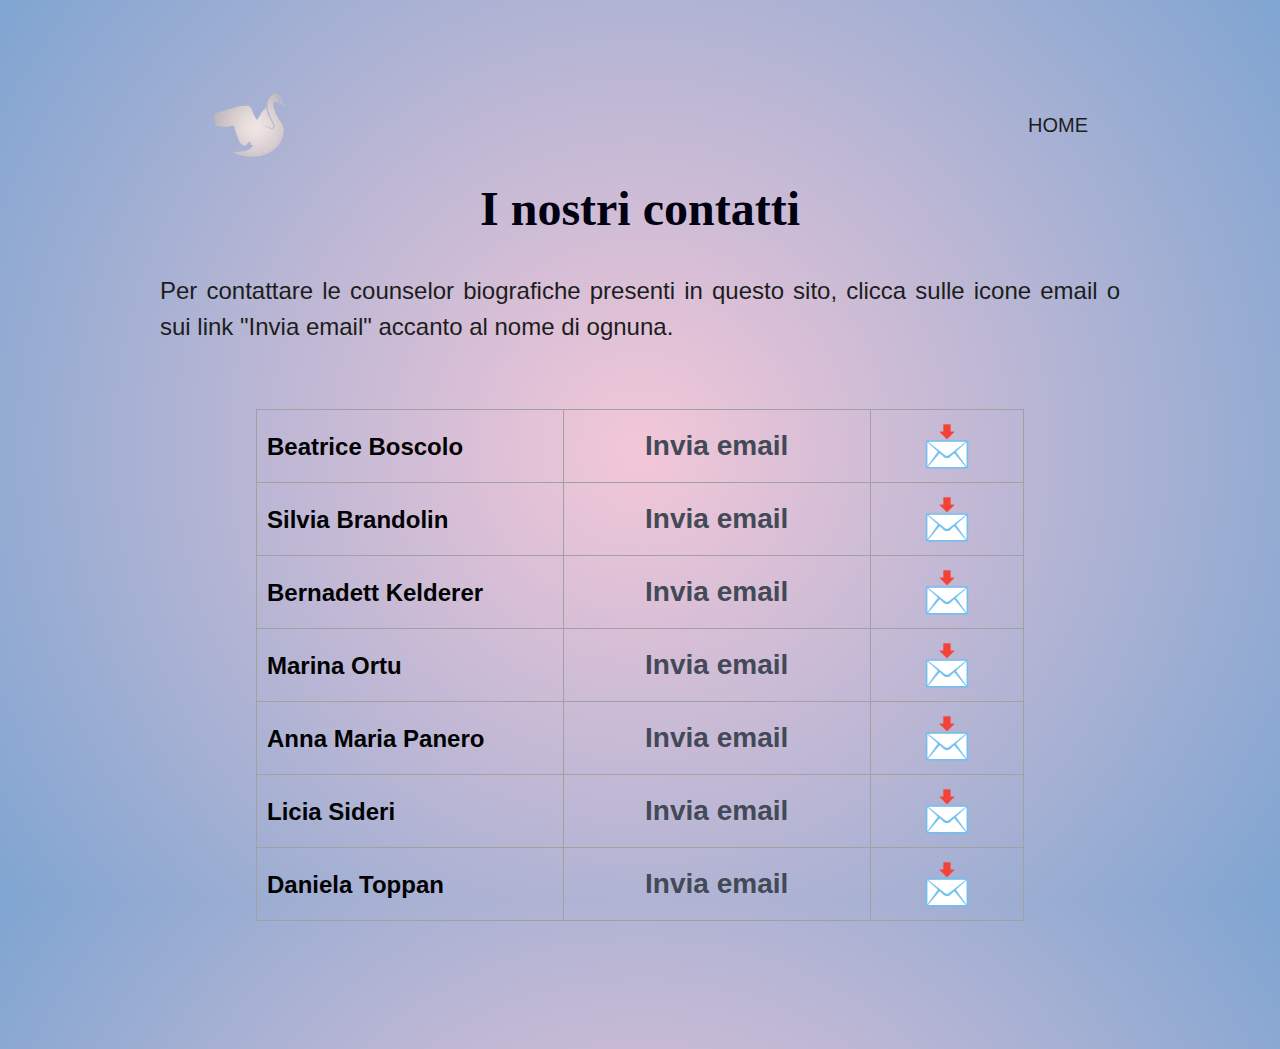
==== contatti.html @ 2a9148d6 "First commit" ====
<!DOCTYPE html>
<html lang="en">

<head>
    <meta charset="UTF-8">
    <meta name="viewport" content="width=device-width, initial-scale=1.0">
    <link rel="stylesheet" href="style.css">
    <link rel="stylesheet" href="/Testi_biografe/style2page.css">
    <link rel="stylesheet" href="contatti.css">
    <title>Contatti</title>
</head>

<body>
    <div class="testo_pagina2">
        <div class="content">
            <div class="title-home">
                <div><a href="../index.html" aria-label="lavorobiografico home page"><img src="/img/cigno_rosa.svg"
                            alt="logo del cigno rosa" class="logo"></a></div>
                <div> <a class="scrivimi" href="../index.html">HOME</a></div>

            </div>
            <h1 class="scheda">I nostri contatti</h1>
            <p class="mipresento">
                Per contattare le counselor biografiche presenti in questo sito, clicca sulle icone email o sui link
                "Invia email" accanto al nome di ognuna.
            </p>
            <table>
                
                <tr>
                    <td class="title-column nome-counselor">Beatrice Boscolo</td>
                    <td class="middle-column"><a class="email" href="mailto:beabosc@gmail.com">Invia email</a></td>
                    <td class="narrow-column"><a class="email-icon2" href="mailto:beabosc@gmail.com">📩</a></td>
                </tr>
                <tr>
                    <td class="title-column nome-counselor">Silvia Brandolin</td>
                    <td class="middle-column"><a class="email" href="mailto:silbrando@gmail.com">Invia email</a></td>
                    <td class="narrow-column">
                        <a class="email-icon2" href="mailto:silbrando@gmail.com">📩</a>
                    </td>
                </tr>
                <tr>
                    <td class="title-column nome-counselor">Bernadett Kelderer</td>
                    <td class="middle-column"><a class="email" href="mailto:bernadett.kelderer@gmail.com">Invia
                            email</a></td>
                    <td class="narrow-column"><a class="email-icon2" href="mailto:bernadett.kelderer@gmail.com">📩</a>
                    </td>
                </tr>
                <tr>
                    <td class="title-column nome-counselor">Marina Ortu</td>
                    <td class="middle-column"><a class="email" href="mailto:marinaortu17@gmail.com">Invia email</a></td>
                    <td class="narrow-column"> <a class="email-icon2" href="mailto:marinaortu17@gmail.com">📩</a></td>
                </tr>
                <tr>
                    <td class="title-column nome-counselor">Anna Maria Panero</td>
                    <td class="middle-column"><a class="email" href="mailto:annamaria.panero@fastwebnet.it">Invia
                            email</a></td>
                    <td class="narrow-column"><a class="email-icon2" href="mailto:annamaria.panero@fastwebnet.it">📩</a>
                    </td>
                </tr>
                <tr>
                    <td class="title-column nome-counselor">Licia Sideri</td>
                    <td class="middle-column"><a class="email" href="mailto:lixsid@gmail.com">Invia email</a></td>
                    <td class="narrow-column"><a class="email-icon2" href="mailto:lixsid@gmail.com">📩</a></td>
                </tr>
                <tr>
                    <td class="title-column nome-counselor">Daniela Toppan</td>
                    <td class="middle-column"><a class="email" href="mailto:daniela.toppan17@gmail.com">Invia email</a>
                    </td>
                    <td class="narrow-column"><a class="email-icon2" href="mailto:daniela.toppan17@gmail.com">📩</a>
                    </td>
                </tr>

            </table>
        </div>
    </div>
</body>

</html>
---- style.css ----
:root {
  --ff-sans: "IBM Plex Sans", sans-serif;
  --ff-serif: "IBM Plex Serif", serif;
  --ff-merriweather: "Merriweather Sans", serif;

  /* small screen font-sizes */
  --fs-200: 0.75rem;
  --fs-300: 1rem;
  --fs-400: 1.25rem;
  --fs-500: 1.375rem;
  --fs-600: 1.75rem;
  --fs-700: 2rem;
  --fs-900: 2.75rem;

  --fw-200: 200;
  --fw-300: 300;
  --fw-400: 400;
  --fw-500: 500;
  --fw-700: 700;
  --fw-900: 900;

  --clr-neutral-100: #fff;
  --clr-neutral-200: #eef1f6;
  --clr-neutral-300: #a9afbc;
  --clr-neutral-400: #737b8c;
  --clr-neutral-500: #434956;
  --clr-neutral-900: #020203;

  --clr-primary-300: #f3f7ff;
  --clr-primary-400: #8ea8da;

  --br: 0.5rem;
}

@media (min-width: 40em) {
  :root {
    --fs-500: 1.75rem;
    --fs-600: 2.125rem;
    --fs-900: 3.25rem;
  }
}

/* reset */

*,
*::before,
*::after {
  box-sizing: border-box;
}

h1,
.h1,
h2,
.h2,
h3,
.h3,
h4,
.h4 {
  line-height: 1;
}

body,
h1,
h2,
h3,
p,
dl,
dd,
figure {
  margin: 0;
}

ul[class],
ol[class] {
  list-style: none;
  padding: 0;
}

input,
button,
textarea,
select {
  font: inherit;
}

img {
  max-width: 100%;
  height: auto;
  display: block;
  border-radius: var(--br);
}

.logo {
 margin: 1rem auto;
max-width: 40%; 
  
}

body {
  line-height: 1.3;
  font-family: var(--ff-sans);
  font-size: var(--fs-400);
  font-weight: 300;
 
}

.bg-primary-300 {
  background-color: var(--clr-primary-300);
  border-radius: 1rem;
}

/* typography */

h1,
h2,
h3,
.section-subtitle,
.text-serif {
  font-family: var(--ff-merriweather);
  font-weight: var(--fw-200);
}

a {
  font-weight: var(--fw-700);
  font-size: var(--fs-300);
  color: var(--clr-neutral-200);
  text-decoration: none; 
}

a:hover,
a:focus {
  color: var(--clr-primary-400);
}

.text-500 {
  font-size: var(--fs-500);
}
.section-one {
  background-image: url(/img/girasole_wp.jpeg);
  background-size: cover;
  background-position: 50% 50%;
  height: 700px;
  padding: 0;
}

.page-title {
  font-family: var(--ff-merriweather);
  font-size: var(--fs-900);
  font-weight: var(--fw-700);
  color: var(--clr-neutral-100);
  text-align: center;
  padding: 0 2rem;
  margin: 2rem auto;
}
.page-subtitle {
  font-size: var(--fs-700);
  height: 5rem;
  padding: 1.5rem
}
.nome-cognome {
  font-size: var(--fs-700);
  font-weight: var(--fw-500);
  padding: 1.5rem;
  height: 7rem;
}
.nome_biografe {
  font-weight: var(--fw-700);
}
.btn {
  display: inline-block;
  cursor: pointer;
  border: 0;
  background: none;
  margin: 0 auto;
  font-weight: var(--fw-700);
  font-size: var(--fs-300);
  font-family: var(--ff-sans);
  text-decoration: none;
  color: var(--clr-neutral-200);
}

.btn::after {
  content: "\203A";
  margin-left: 1em;
  font-weight: var(--fw-300);
}

.btn:hover,
.btn:focus {
  color: var(--clr-primary-400);
}

.btn-presentazione {
  margin: 2rem auto;
  text-align: center;
}

.btn-biografe {
  background-color: #048ea0;
  padding: 0.5rem 1rem;
  border-radius: 25px;
  margin: 1rem auto;
  text-align: center;
}

.presentazione-title {
  text-align: center;
}

#show-part-2,
#show-part-3,
#reset {
  background-color: #048ea0;
  color: white;
  border: none;
  border-radius: 15px;
  cursor: pointer;
  padding: 10px 20px;
  margin: 1rem 0;
  display: inline-block;
}

#article-part-2,
#article-part-3 {
  display: none;
}
/* general layout */

section {
  padding: 2.5rem 0.75rem 0;
  background: rgb(255,251,248);
  background: radial-gradient(circle, rgba(247, 242, 239, 0.957) 100%, rgba(218,213,206,1) 100%); 

}
.accompagnamento {
  display: grid;
  grid-template-columns: 1fr;
  gap: 10px;
}

#chi_siamo {
  text-align: center;
}
.chi_siamo-sub {
  font-size: var(--fs-700);
  font-weight: var(--fw-500);
  padding: 1.5rem 0;
}
.chi_siamo-sub p {
  font-size: var(--fs-400);
  font-weight: var(--fw-400);
  padding: 1.5rem;
}

@media (min-width: 40em) {
  body {
    padding: 0;
  }
  section {
    padding: 2.5rem;
  }

  .btn {
    font-size: var(--fs-400);
  }
  .biografe {
    display: flex;
    flex-direction: row;
    align-items: center;
    flex-wrap: wrap;
    row-gap: 3rem;
    column-gap: 2rem;
    padding: 0 6rem;
  }

  .nome_biografe {
    font-weight: var(--fw-700);
  }
}

.container {
  max-width: 50rem;
  margin: 0 auto;
}

.flow-content > * + * {
  margin-top: var(--flow-spacer, 1em);
}

.split {
  display: flex;
  flex-direction: column;
  align-items: center;
  width: 100%;
}
.section2-img {
  display: flex;
  flex: 1;
  justify-content: center;
  justify-items: center;
}
.split > * + * {
  margin: 2rem 0 0 0;
}

.split > * {
  flex-basis: 100%;
}

.biografia-individuale {
  display: flex;
  flex-direction: column;
  justify-content: space-between;
  align-items: center;
  margin: 0 auto;
  background-color: #e8e3e3;
  border-radius: 10px;
  box-shadow: 4px 5px 8px rgba(0, 0, 0, 0.15);
}

.profilo-img {
  padding: 1rem 0 0 0;
}

@media (min-width: 40em) {
  .split {
    flex-direction: row;
    /* flex-wrap: wrap; */
  }

  .split > * + * {
    margin: 0 0 0 2.5rem;
  }

  .accompagnamento {
    grid-template-columns: 1fr 1fr;
    align-items: center;
    justify-items: center;
    gap: 3rem;
  }

  .text {
    grid-column: 1 / 2;
    grid-row: 1 / 3;
    padding: 0 2.5rem;
    width: 100%;
    justify-self: center;
  }

  .img1,
  .img2 {
    grid-column: 2 / 3;
    width: 85%;
    object-fit: cover;
    margin-left: auto;
    margin-right: auto;
    justify-self: center;
  }

  .biografia-individuale {
    max-width: 25%;
  }

  .profilo-img img {
    margin: 0 auto;
    border-radius: 10px;
    width: 80%;
    object-fit: cover;
  }
  .page-subtitle {
    height: 7rem;
  }
  .counselor {
    display: flex;
    width: 100%;
    height: 9rem;
    justify-content: center;
    align-items: flex-start;
    padding: 0 3rem;
    margin-bottom: 1rem;

    /* border: 3px solid red; */
  }
  .counselor-definition {
    text-align: left;
    
    font-size: 1.1rem;
    
  }

  a {
    font-size: var(--fs-400);
  }
  .xl-space {
    margin-top: 5rem;
  }
}
  /* components */

  .primary-header {
   
    padding: 2rem;
    
    background-color: var(--clr-primary-400);
    min-height: 30vh;
  }

  .section-one {
    background-image: url(/img/girasole_wp.jpeg);
    background-size: cover;
    background-position: 50% 50%;
    height: 700px;
    padding: 0;
  }

  .primary-nav {
    position: fixed;
    bottom: 0.5em;
    left: 0.5em;
    right: 0.5em;
    border-radius: var(--br);
    background: var(--clr-neutral-900);
    font-family: var(--ff-merriweather);
    padding: 0 1.2rem;
  }
  .primary-nav ul {
    display: flex;
    justify-content: space-between;
    margin: 0;
    padding: 0.8em 0;
  }

  .primary-nav li {
    line-height: 0;
  }

  .primary-nav a {
    color: var(--clr-neutral-200);
    text-decoration: none;
  }

  @media (min-width: 40em) {
    .primary-nav {
      position: static;
      background: transparent;
      border-radius: 0px;
      /* margin: 1rem 0; */
    }

    .primary-nav a {
      color: var(--clr-neutral-200);
      text-decoration: none;
      font-size: var(--fs-400);
    }

    .primary-header__inner {
      display: flex;
      justify-content: space-between;
    }

    .primary-nav ul {
      padding: 1.5rem;
    }

    .primary-nav li {
      margin-left: 1em;
    }
    .logo {  
      max-width: 60%; 
   
      padding: 0.5rem 1rem;
      margin: 0rem 1rem;
    }
  }

  .article-preview h3 {
    font-size: var(--fs-500);
  }

  .article-preview img {
    object-fit: cover;
    height: 12.5rem;
    width: 100%;
  }

  .article-preview .info {
    display: flex;
    font-weight: var(--fw-400);
    font-size: var(--fs-200);
    color: var(--clr-neutral-400);
  }

  .article-preview .info > *:first-child {
    margin-right: 2rem;
  }

  .call-to-action form {
    margin-top: 3rem;
    display: flex;
    flex-direction: column;
    gap: 3rem;
  }

  .call-to-action form > div {
    flex-basis: 100%;
    flex-shrink: 1;
    flex-grow: 1;
  }

  .call-to-action input {
    width: 100%;
    border: 0;
    border-bottom: 2px solid var(--clr-neutral-300);
  }

  .call-to-action input:focus {
    border-color: var(--clr-primary-400);
    border-width: 4px;
  }

  .call-to-action input::placeholder {
    color: var(--clr-neutral-300);
    opacity: 1;
  }

  .call-to-action label {
    display: block;
    margin-bottom: 0.5em;
    font-size: var(--fs-300);
    font-weight: var(--fw-400);
  }

  .call-to-action button {
    align-self: flex-start;
  }

  @media (min-width: 40em) {
    .call-to-action form {
      flex-direction: row;
    }

    .call-to-action button {
      align-self: center;
    }
  }

  .primary-footer__inner {
    --border: 2px solid var(--clr-neutral-200);
    border-top: var(--border);
    border-bottom: var(--border);
    padding: 3em 0;
    margin: 2em 0;
  }

  footer {
    padding-bottom: 1em;
  }

  .footer-nav {
    display: flex;
  }

  .footer-nav > *:first-child {
    margin-right: 4em;
  }

  .footer-social {
    display: flex;
    gap: 2em;
  }

  .footer-social a {
    font-weight: var(--fw-200);
  }

  /* homepage styles */

  .intro {
    --flow-spacer: 2em;
  }

/* Seconda pagina */
---- Testi_biografe/style2page.css ----
body {
    
  background-image: radial-gradient( #e4f5fe 0, #cde5f2 50%, #c0e1f3 100%);
  font-family: Arial, sans-serif;
  color: var(--clr-neutral-900);
  text-align: center;
}

.scheda {
  padding:   0 0 2.5rem 0;
}

.testo_pagina2 {
    width: 100%;
  
}

.content {
    padding: 1.5rem;
  z-index: 1;
}
.title-home {
  display: flex;
  flex-direction: row;
  justify-content: space-between;
  align-items: center;
  padding: 1rem;
}

.mipresento {
    font-family: var(--ff-sans);
    font-size: var(--fs-400);
    color: rgb(29, 29, 29);
    font-weight: var(--fw-500);
    text-align: left;    
    line-height: 1.5;
  }

  h1 {
    padding: 2rem;
    color: rgb(1, 1, 18);
}

 ul {
   text-align: left;
 }

 .contacts {
  display: flex;
  align-items: center;
  justify-content: space-between;
  margin: 5rem auto;
  flex-basis: 100%;
  flex: 1;
  
}

.email {
  font-weight: var(--fw-700);
  font-size: var(--fs-500);
  color: var(--clr-neutral-500);
  text-decoration: none;
  text-align: center;
  /* margin-right: 1rem; */
}
.scrivimi {
  font-family: var(--ff-sans);
    font-size: var(--fs-300);
    color: rgb(29, 29, 29);
    font-weight: var(--fw-500);
    text-align: left;
    
    }

    .scrivimi p {
      text-align: left;
      padding-left: 1rem;
    }

a {
  margin: 0;
}

a:hover,
a:focus {
  color: #4f75b8;
  cursor: pointer;
}

.email-icon {
  font-size: 3rem;
  padding-right: 0.5rem;
}

.title-home-biografa {
  display: flex;
  flex-direction: column;
  justify-content: space-between;
  align-items: center;
}

@media (min-width: 40em) {

  .content {      
    width: 100%;
     padding: 4rem 10rem;
     z-index: 1;
   }

    h1 {
        padding: 5rem;
     
    }
    .mipresento {
         text-align: justify;      
    }
    .title-home-biografa {
      flex-direction: row;
    }
      .email-icon {
        font-size: 6rem;
      }

      .contacts {
        font-family: var(--ff-sans);
        font-size: var(--fs-400);
        color: rgb(29, 29, 29);
        font-weight: var(--fw-500);
        width: 80%;
        margin-top: 5rem;
        padding: 5rem auto;
      }

        .scrivimi {
          font-family: var(--ff-sans);
            font-size: var(--fs-400);
            color: rgb(29, 29, 29);
            font-weight: var(--fw-500);
            text-align: left;
            padding: 1rem;
            }


        }
---- contatti.css ----
body {

    background: radial-gradient(circle, rgb(243, 199, 216) 0%, rgb(127, 165, 209) 100%);
    height: 100vh; /* Assicura che il gradiente copra tutta la finestra */
    margin: 0; /* Rimuove i margini predefiniti */
  }

  h1 {
    font-size: 3rem;
    font-weight: 900;
  }
.mipresento {
    font-size: 1.5rem;
}

  table {
       margin: 4rem auto;
    border-collapse: collapse;
}
th, td {
    border: 1px solid rgb(162, 161, 161);
    padding: 10px;
    text-align: left;
    background-color: none;
}
th {
    font-size: 1.7rem;
    font-weight: bold;
}

/* Imposta larghezze diverse */
.title-column {
    width: 40%; /* Colonna più larga */
}
.middle-column {
    width: 40%; /* Colonna centrale */
    text-align: center;
}
.narrow-column {
    width: 20%; /* Colonna più stretta */
    text-align: center;
}
.email-icon2 {
    font-size: 2.5rem;
}

.nome-counselor {
    font-size: 1.5rem;
    font-weight: bold;
    
    text-align: left;
    margin: 1rem 0;
}

@media (min-width: 40em) {
    table {
        margin: 4rem auto;
        width: 80%;
    }
}
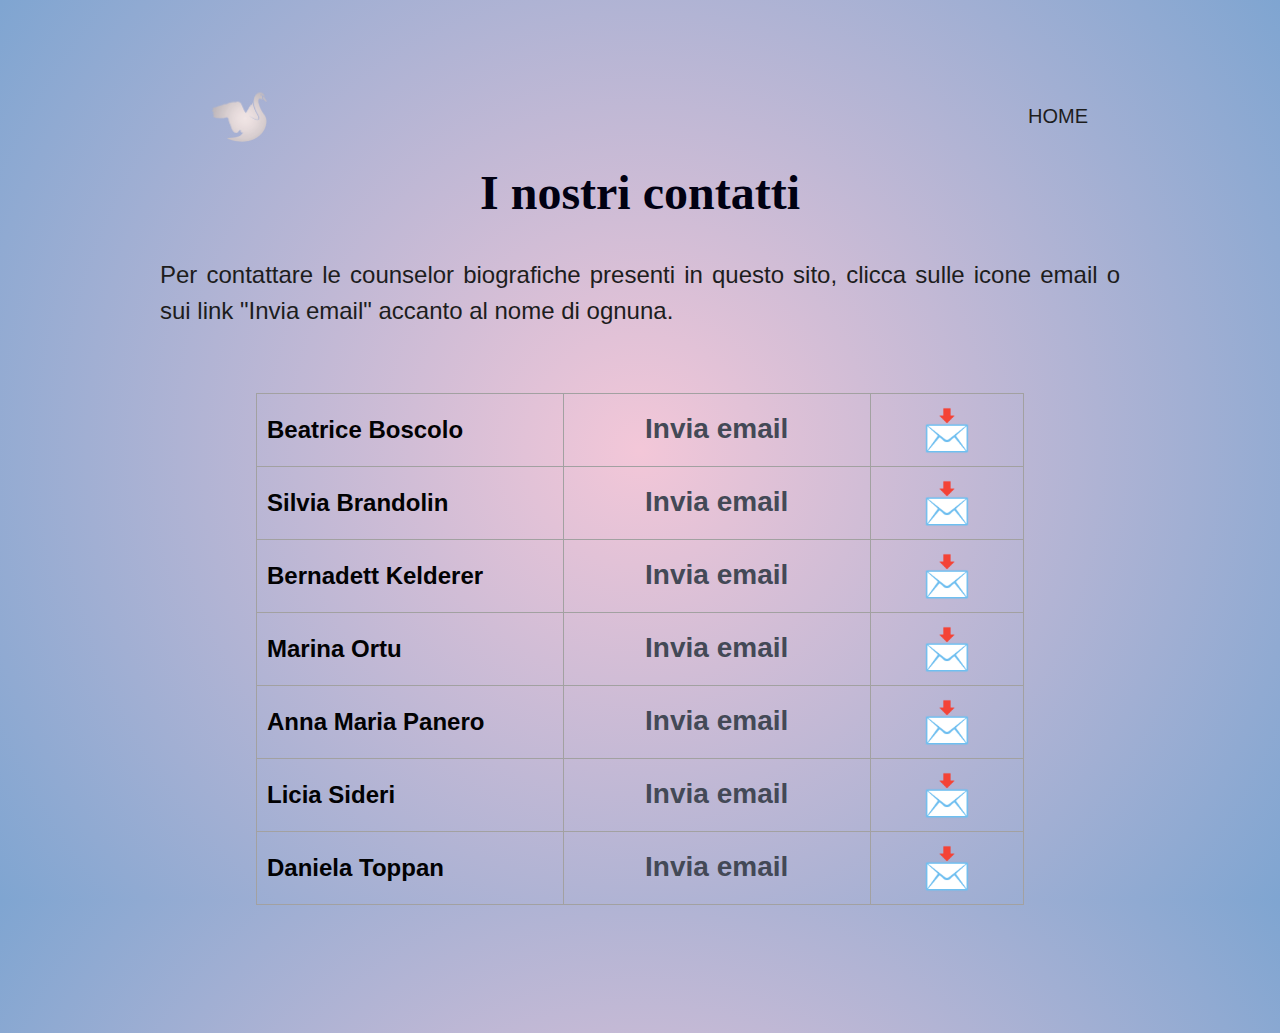
==== commit c30b6353: "varie modifiche 20 marzo 2025" ====
--- a/contatti.html
+++ b/contatti.html
@@ -4,6 +4,17 @@
 <head>
     <meta charset="UTF-8">
     <meta name="viewport" content="width=device-width, initial-scale=1.0">
+
+<!-- Google tag (gtag.js) -->
+<script async src="https://www.googletagmanager.com/gtag/js?id=G-VNXHQBLRQ8"></script>
+<script>
+  window.dataLayer = window.dataLayer || [];
+  function gtag(){dataLayer.push(arguments);}
+  gtag('js', new Date());
+
+  gtag('config', 'G-VNXHQBLRQ8');
+</script>
+
     <link rel="stylesheet" href="style.css">
     <link rel="stylesheet" href="/Testi_biografe/style2page.css">
     <link rel="stylesheet" href="contatti.css">
@@ -16,7 +27,7 @@
             <div class="title-home">
                 <div><a href="../index.html" aria-label="lavorobiografico home page"><img src="/img/cigno_rosa.svg"
                             alt="logo del cigno rosa" class="logo"></a></div>
-                <div> <a class="scrivimi" href="../index.html">HOME</a></div>
+                <div> <a class="scrivimi" href="index.html">HOME</a></div>
 
             </div>
             <h1 class="scheda">I nostri contatti</h1>
--- a/style.css
+++ b/style.css
@@ -91,9 +91,8 @@
 }
 
 .logo {
- margin: 1rem auto;
-max-width: 40%; 
-  
+  padding: 0.5em;
+  max-width: 50%;
 }
 
 body {
@@ -101,7 +100,6 @@
   font-family: var(--ff-sans);
   font-size: var(--fs-400);
   font-weight: 300;
- 
 }
 
 .bg-primary-300 {
@@ -124,7 +122,7 @@
   font-weight: var(--fw-700);
   font-size: var(--fs-300);
   color: var(--clr-neutral-200);
-  text-decoration: none; 
+  text-decoration: none;
 }
 
 a:hover,
@@ -149,22 +147,28 @@
   font-weight: var(--fw-700);
   color: var(--clr-neutral-100);
   text-align: center;
-  padding: 0 2rem;
-  margin: 2rem auto;
+  padding: 2rem;
+  margin: 0;
 }
 .page-subtitle {
   font-size: var(--fs-700);
   height: 5rem;
-  padding: 1.5rem
+  padding: 1.5rem;
 }
 .nome-cognome {
   font-size: var(--fs-700);
   font-weight: var(--fw-500);
   padding: 1.5rem;
-  height: 7rem;
+  
 }
 .nome_biografe {
   font-weight: var(--fw-700);
+  font-size: 2.50rem;
+}
+
+.città {
+  font-size: var(--fs-400);
+  font-weight: var(--fw-500);
 }
 .btn {
   display: inline-block;
@@ -191,7 +195,7 @@
 }
 
 .btn-presentazione {
-  margin: 2rem auto;
+  padding-top: 6rem;
   text-align: center;
 }
 
@@ -228,9 +232,12 @@
 
 section {
   padding: 2.5rem 0.75rem 0;
-  background: rgb(255,251,248);
-  background: radial-gradient(circle, rgba(247, 242, 239, 0.957) 100%, rgba(218,213,206,1) 100%); 
-
+  background: rgb(255, 251, 248);
+  background: radial-gradient(
+    circle,
+    rgba(247, 242, 239, 0.957) 100%,
+    rgba(218, 213, 206, 1) 100%
+  );
 }
 .accompagnamento {
   display: grid;
@@ -242,13 +249,13 @@
   text-align: center;
 }
 .chi_siamo-sub {
-  font-size: var(--fs-700);
+  font-size: var(--fs-900);
   font-weight: var(--fw-500);
   padding: 1.5rem 0;
 }
 .chi_siamo-sub p {
-  font-size: var(--fs-400);
-  font-weight: var(--fw-400);
+  font-size: var(--fs-500);
+  font-weight: var(--fw-600);
   padding: 1.5rem;
 }
 
@@ -263,19 +270,21 @@
   .btn {
     font-size: var(--fs-400);
   }
+
+  .btn-presentazione {
+    margin: 2rem auto;
+    text-align: center;
+  }
+
   .biografe {
     display: flex;
     flex-direction: row;
     align-items: center;
     flex-wrap: wrap;
-    row-gap: 3rem;
-    column-gap: 2rem;
+    row-gap: 2rem;
+    column-gap: 1.6rem;
     padding: 0 6rem;
-  }
-
-  .nome_biografe {
-    font-weight: var(--fw-700);
-  }
+  }  
 }
 
 .container {
@@ -322,6 +331,13 @@
   padding: 1rem 0 0 0;
 }
 
+.counselor-definition {
+  text-align: center;
+  font-size: 1.3rem;
+  padding-top: 1rem;
+}
+
+
 @media (min-width: 40em) {
   .split {
     flex-direction: row;
@@ -358,8 +374,33 @@
   }
 
   .biografia-individuale {
-    max-width: 25%;
-  }
+    width: calc(100% / 3 - 1.6rem);
+  }
+  .last_row {
+    display: flex;
+    width: 100%; /* Occupa tutta la riga */
+    gap: 1.6rem; /* Mantiene il gap corretto tra spacer e card 7 */
+    justify-content: center;
+  }
+  .text_spacer {
+    width: calc((100% / 3) * 2 - 0.8rem); /* Accorciamo di un gap */
+    /*height: 100px;  Stessa altezza delle card */
+    background-color: lightgray;
+    display: flex;
+    align-items: center;
+    justify-content: center;
+    text-align: center;
+    font-size: 18px;
+    padding: 10px;
+    border-radius: 10px;
+    box-shadow: 4px 5px 8px rgba(0, 0, 0, 0.15);
+}
+
+  /* .biografe::after {
+    content: '';
+    flex: 1 1 auto;
+  } */
+   
 
   .profilo-img img {
     margin: 0 auto;
@@ -373,19 +414,16 @@
   .counselor {
     display: flex;
     width: 100%;
-    height: 9rem;
-    justify-content: center;
+        justify-content: center;
     align-items: flex-start;
-    padding: 0 3rem;
+    padding:  1rem;
     margin-bottom: 1rem;
-
-    /* border: 3px solid red; */
-  }
+  }
+
   .counselor-definition {
-    text-align: left;
-    
-    font-size: 1.1rem;
-    
+    text-align: center;
+    font-size: 1.3rem;
+    padding-top: 1rem;
   }
 
   a {
@@ -395,188 +433,429 @@
     margin-top: 5rem;
   }
 }
-  /* components */
-
-  .primary-header {
-   
-    padding: 2rem;
-    
-    background-color: var(--clr-primary-400);
-    min-height: 30vh;
-  }
-
-  .section-one {
-    background-image: url(/img/girasole_wp.jpeg);
-    background-size: cover;
-    background-position: 50% 50%;
-    height: 700px;
-    padding: 0;
-  }
-
-  .primary-nav {
-    position: fixed;
-    bottom: 0.5em;
-    left: 0.5em;
-    right: 0.5em;
-    border-radius: var(--br);
-    background: var(--clr-neutral-900);
-    font-family: var(--ff-merriweather);
-    padding: 0 1.2rem;
-  }
-  .primary-nav ul {
+/* components */
+
+.section-one {
+  background-image: url(/img/girasole_wp.jpeg);
+  background-size: cover;
+  background-position: 50% 50%;
+  height: 700px;
+  padding: 0;
+}
+
+.primary-nav list {
+  line-height: 0;
+}
+
+@media (min-width: 40em) {
+  #primary-navigation {
+    position: absolute;
+    top: 0;
+    background: transparent;
     display: flex;
-    justify-content: space-between;
-    margin: 0;
-    padding: 0.8em 0;
-  }
-
-  .primary-nav li {
-    line-height: 0;
-  }
-
-  .primary-nav a {
+    border-radius: 0px;
+    align-content: center;
     color: var(--clr-neutral-200);
     text-decoration: none;
-  }
-
-  @media (min-width: 40em) {
-    .primary-nav {
-      position: static;
-      background: transparent;
-      border-radius: 0px;
-      /* margin: 1rem 0; */
-    }
-
-    .primary-nav a {
-      color: var(--clr-neutral-200);
-      text-decoration: none;
-      font-size: var(--fs-400);
-    }
-
-    .primary-header__inner {
-      display: flex;
-      justify-content: space-between;
-    }
-
-    .primary-nav ul {
-      padding: 1.5rem;
-    }
-
-    .primary-nav li {
-      margin-left: 1em;
-    }
-    .logo {  
-      max-width: 60%; 
-   
-      padding: 0.5rem 1rem;
-      margin: 0rem 1rem;
-    }
-  }
-
-  .article-preview h3 {
-    font-size: var(--fs-500);
-  }
-
-  .article-preview img {
-    object-fit: cover;
-    height: 12.5rem;
+    font-size: var(--fs-400);
+  }
+
+  .menu-toggle {
+    display: none;
+  }
+  .site-nav {
     width: 100%;
-  }
-
-  .article-preview .info {
-    display: flex;
-    font-weight: var(--fw-400);
-    font-size: var(--fs-200);
-    color: var(--clr-neutral-400);
-  }
-
-  .article-preview .info > *:first-child {
-    margin-right: 2rem;
-  }
-
+    gap: 1rem;
+    justify-content: center;
+    align-items: center;
+    padding: 30px;
+    margin: 0;
+    list-style: none;
+  }
+
+  .site-nav a {
+    color: var(--clr-neutral-200);
+    text-decoration: none;
+  }
+
+  .primary-navigation ul {
+    padding: 1.5rem;
+  }
+
+  .primary-navigation li {
+    margin-right: 1em;
+    border: none;
+  }
+  .logo {
+    width: 60%;
+    padding: 0.5rem 1rem;
+    margin: 0rem 1rem;
+  }
+}
+
+.article-preview h3 {
+  font-size: var(--fs-500);
+}
+
+.article-preview img {
+  object-fit: cover;
+  height: 12.5rem;
+  width: 100%;
+}
+
+.article-preview .info {
+  display: flex;
+  font-weight: var(--fw-400);
+  font-size: var(--fs-200);
+  color: var(--clr-neutral-400);
+}
+
+.article-preview .info > *:first-child {
+  margin-right: 2rem;
+}
+
+.call-to-action form {
+  margin-top: 3rem;
+  display: flex;
+  flex-direction: column;
+  gap: 3rem;
+}
+
+.call-to-action form > div {
+  flex-basis: 100%;
+  flex-shrink: 1;
+  flex-grow: 1;
+}
+
+.call-to-action input {
+  width: 100%;
+  border: 0;
+  border-bottom: 2px solid var(--clr-neutral-300);
+}
+
+.call-to-action input:focus {
+  border-color: var(--clr-primary-400);
+  border-width: 4px;
+}
+
+.call-to-action input::placeholder {
+  color: var(--clr-neutral-300);
+  opacity: 1;
+}
+
+.call-to-action label {
+  display: block;
+  margin-bottom: 0.5em;
+  font-size: var(--fs-300);
+  font-weight: var(--fw-400);
+}
+
+.call-to-action button {
+  align-self: flex-start;
+}
+
+@media (min-width: 40em) {
   .call-to-action form {
-    margin-top: 3rem;
-    display: flex;
-    flex-direction: column;
-    gap: 3rem;
-  }
-
-  .call-to-action form > div {
-    flex-basis: 100%;
-    flex-shrink: 1;
-    flex-grow: 1;
-  }
-
-  .call-to-action input {
-    width: 100%;
-    border: 0;
-    border-bottom: 2px solid var(--clr-neutral-300);
-  }
-
-  .call-to-action input:focus {
-    border-color: var(--clr-primary-400);
-    border-width: 4px;
-  }
-
-  .call-to-action input::placeholder {
-    color: var(--clr-neutral-300);
-    opacity: 1;
-  }
-
-  .call-to-action label {
-    display: block;
-    margin-bottom: 0.5em;
-    font-size: var(--fs-300);
-    font-weight: var(--fw-400);
+    flex-direction: row;
   }
 
   .call-to-action button {
-    align-self: flex-start;
-  }
-
-  @media (min-width: 40em) {
-    .call-to-action form {
-      flex-direction: row;
-    }
-
-    .call-to-action button {
-      align-self: center;
-    }
-  }
-
-  .primary-footer__inner {
-    --border: 2px solid var(--clr-neutral-200);
-    border-top: var(--border);
-    border-bottom: var(--border);
-    padding: 3em 0;
-    margin: 2em 0;
-  }
-
-  footer {
-    padding-bottom: 1em;
-  }
-
-  .footer-nav {
-    display: flex;
-  }
-
-  .footer-nav > *:first-child {
-    margin-right: 4em;
-  }
-
-  .footer-social {
-    display: flex;
-    gap: 2em;
-  }
-
-  .footer-social a {
-    font-weight: var(--fw-200);
-  }
-
-  /* homepage styles */
-
-  .intro {
-    --flow-spacer: 2em;
-  }
-
-/* Seconda pagina */
+    align-self: center;
+  }
+}
+
+.primary-footer__inner {
+  --border: 2px solid var(--clr-neutral-200);
+  border-top: var(--border);
+  border-bottom: var(--border);
+  padding: 3em 0;
+  margin: 2em 0;
+}
+
+footer {
+  padding-bottom: 1em;
+}
+
+.footer-nav {
+  display: flex;
+}
+
+.footer-nav > *:first-child {
+  margin-right: 4em;
+}
+
+.footer-social {
+  display: flex;
+  gap: 2em;
+}
+
+.footer-social a {
+  font-weight: var(--fw-200);
+}
+
+/* homepage styles */
+
+.intro {
+  --flow-spacer: 2em;
+}
+
+/* Menu hamburger */
+
+/* colors -> https://coolors.co/e54b4b-ebebd3-464655-e4b363-e8e9eb */
+
+@import url("https://fonts.googleapis.com/css?family=Quicksand:400,700");
+
+body {
+  background: #f0f8ea;
+  font-family: "Quicksand", sans-serif;
+}
+
+.container {
+  width: 95%;
+  max-width: 1000px;
+  margin: 0 auto;
+}
+
+.header {
+  /* background: rgb(17, 13, 91); */
+  background: #354202;
+  background: radial-gradient(
+    circle,
+    rgba(2, 1, 23, 0.8) 0%,
+    rgba(7, 49, 67, 0.857) 0%,
+    rgba(3, 109, 131, 0.983) 80%
+  );
+  color: #ebebd3;
+  padding: 0;
+  display: flex;
+  justify-content: space-between;
+  align-items: center;
+}
+
+header::after {
+  content: "";
+  clear: both;
+  display: block;
+}
+
+.primary-navigation {
+  position: absolute;
+  top: 66.3167px;
+  right: 0%;
+  /* background: #464655; */
+  transition: -webkit-clip-path ease-in-out 700ms;
+  transition: clip-path ease-in-out 700ms;
+  transition: clip-path ease-in-out 700ms, -webkit-clip-path ease-in-out 700ms;
+  margin: 0;
+  padding: 0;
+  list-style: none;
+  /* border-radius: 10px; */
+}
+
+.primary-navigation[data-state="opened"] {
+  -webkit-animation: clipPathCircleOpen 750ms ease-in-out forwards;
+  animation: clipPathCircleOpen 750ms ease-in-out forwards;
+  display: block;
+}
+
+.primary-navigation[data-state="closing"] {
+  -webkit-animation: clipPathCircleClose 750ms ease-in-out forwards;
+  animation: clipPathCircleClose 750ms ease-in-out forwards;
+}
+.primary-navigation[data-state="closed"] {
+  display: none;
+}
+
+@-webkit-keyframes clipPathCircleOpen {
+  0% {
+    -webkit-clip-path: circle(0% at top right);
+    clip-path: circle(0% at top right);
+  }
+  100% {
+    -webkit-clip-path: circle(250% at top right);
+    clip-path: circle(250% at top right);
+  }
+}
+
+@keyframes clipPathCircleOpen {
+  0% {
+    -webkit-clip-path: circle(0% at top right);
+    clip-path: circle(0% at top right);
+  }
+  100% {
+    -webkit-clip-path: circle(250% at top right);
+    clip-path: circle(250% at top right);
+  }
+}
+@-webkit-keyframes clipPathCircleClose {
+  0% {
+    -webkit-clip-path: circle(250% at top right);
+    clip-path: circle(250% at top right);
+  }
+  100% {
+    -webkit-clip-path: circle(0% at top right);
+    clip-path: circle(0% at top right);
+  }
+}
+@keyframes clipPathCircleClose {
+  0% {
+    -webkit-clip-path: circle(250% at top right);
+    clip-path: circle(250% at top right);
+  }
+  100% {
+    -webkit-clip-path: circle(0% at top right);
+    clip-path: circle(0% at top right);
+  }
+}
+
+/* .site-nav li {
+  border-bottom: 1px solid #575766; 
+ */
+
+.site-nav li:last-child {
+  border-bottom: none;
+}
+
+.site-nav a {
+  font-size: 1.2rem;
+  color: #ebebd3;
+  padding: 0.85em;
+  display: block;
+  text-transform: uppercase;
+  text-decoration: none;
+}
+
+.site-nav a:hover,
+.site-nav a:focus {
+  background: #bddcdc;
+  color: #464655;
+  font-weight: 700;
+}
+
+.site-nav a:hover .site-nav--icon,
+.site-nav a:focus .site-nav--icon {
+  color: #464655; /* Colore scuro per l'icona */
+}
+
+/* iPad in modalità verticale e orizzontale */
+
+@media screen and (min-width: 768px) and (max-width: 1024px) {
+  /* Stili specifici per iPad */
+  .site-nav a {
+    font-size: 0.9rem;
+    padding: 1.1em;
+  }
+}
+
+.site-nav--icon {
+  display: inline-block;
+  font-size: 1em;
+  margin-right: 1em;
+  width: 1.1em;
+  text-align: right;
+  color: rgba(255, 255, 255, 0.6);
+}
+
+.menu-toggle {
+  padding: 1em;
+  background: transparent;
+  border: 0;
+  position: absolute;
+  top: 0.6em;
+  right: 0.5em;
+  cursor: pointer;
+}
+
+.menu-toggle:focus-visible {
+  outline: 4px solid #e4b363;
+}
+
+.hamburger,
+.hamburger::before,
+.hamburger::after {
+  content: "";
+  display: block;
+  background: #ebebd3;
+  height: 3px;
+  width: 1.75em;
+  border-radius: 3px;
+  transition: all ease-in-out 500ms;
+}
+
+.hamburger::before {
+  transform: translateY(-6px);
+}
+
+.hamburger::after {
+  transform: translateY(3px);
+}
+
+[aria-expanded="true"] .hamburger {
+  transform: rotate(45deg);
+}
+
+[aria-expanded="true"] .hamburger::before {
+  opacity: 0;
+}
+
+[aria-expanded="true"] .hamburger::after {
+  transform: translateY(-3px) rotate(-90deg);
+}
+
+.visually-hidden {
+  clip: rect(0 0 0 0);
+  -webkit-clip-path: inset(50%);
+  clip-path: inset(50%);
+  height: 1px;
+  overflow: hidden;
+  position: absolute;
+  white-space: nowrap;
+  width: 1px;
+}
+
+.round-button {
+  position: fixed;
+  top: 60%; /* Posiziona in alto */
+  right: 6%; /* Posiziona a destra */
+  width: 60px; /* Larghezza del bottone */
+  height: 50px; /* Altezza del bottone */
+  background: rgb(17, 13, 91);
+  background: radial-gradient(
+    circle,
+    rgba(2, 1, 23, 0.8) 0%,
+    rgba(7, 49, 67, 0.857) 0%,
+    rgba(3, 109, 131, 0.983) 80%
+  );
+  color: #ebebd3; /* Colore del bottone */
+  /* Colore dell'icona */
+  /* Rimuove i bordi */
+  border-radius: 50%; /* Rende il bottone rotondo */
+  display: flex; /* Per centrare l'icona */
+  justify-content: center; /* Allinea orizzontalmente */
+  align-items: center; /* Allinea verticalmente */
+  box-shadow: 0px 4px 6px rgba(0, 0, 0, 0.2); /* Aggiunge un'ombra */
+  cursor: pointer;
+  z-index: 1000; /* Per essere sopra altri contenuti */
+  transition: background-color 0.3s ease, transform 0.2s ease; /* Effetti di transizione */
+}
+.round-button:hover {
+  background-color: #0056b3; /* Colore al passaggio del mouse */
+  transform: scale(1.1); /* Effetto di ingrandimento */
+}
+.icon-image {
+  font-size: 20px;
+  /* Dimensione dell'icona */
+}
+
+/* stilizzazione file eventi */
+.container {
+  position: relative;
+            height: 100vh; /* Altezza del container */
+            border: 1px solid #000;
+           padding-top: 2rem;
+}
+
+ .eventi {
+           
+  text-align: center;
+}